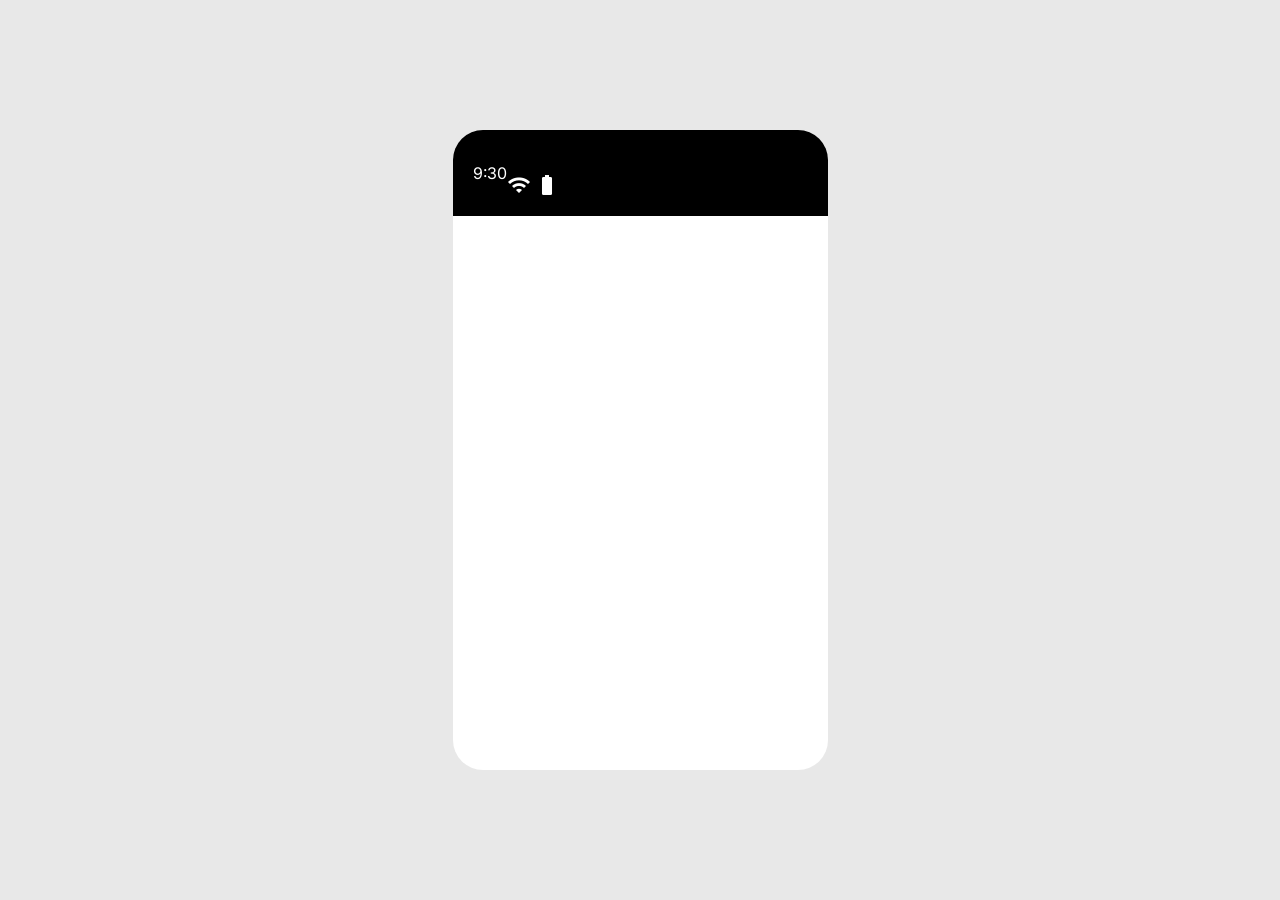
==== index.html @ 8336c26d "style: Adicionando estilização na barra superior" ====
<!DOCTYPE html>
<html lang="en">
<head>
    <meta charset="UTF-8">
    <meta name="viewport" content="width=device-width, initial-scale=1.0">
    <link rel="preconnect" href="https://fonts.googleapis.com">
    <link rel="preconnect" href="https://fonts.gstatic.com" crossorigin>
    <link href="https://fonts.googleapis.com/css2?family=Inter:ital,opsz,wght@0,14..32,100..900;1,14..32,100..900&display=swap" rel="stylesheet">
    <link href="https://fonts.googleapis.com/icon?family=Material+Icons"
      rel="stylesheet">
    <link rel="stylesheet" href="./src/css/style.css">
    <title>Jovi Study Lens</title>
</head>
<body>
    <div class="celular">
        <header class="barra-superior">
            <span>9:30</span>
            <div>
                <span class="material-icons">signal_cellular_alt</span>
                <span class="material-icons">wifi</span>
                <span class="material-icons">battery_full</span>
            </div>
        </header>
    </div>
</body>
</html>
---- src/css/style.css ----
body {
    margin: 0;
    font-family: 'Inter', sans-serif;
    background: #e8e8e8;
    display: flex;
    justify-content: center;
    align-items: center;
    height: 100vh;
}

.celular {
    width: 375px;
    height: 640px;
    background: #ffffff;
    border-radius: 30px;
    overflow: hidden;
    display: flex;
    flex-direction: column;
}

.barra-superior {
    padding: 15px 20px;
    color: white;
    background: black;
    display: flex;
    justify-content: space-between;
    align-items: center;
}
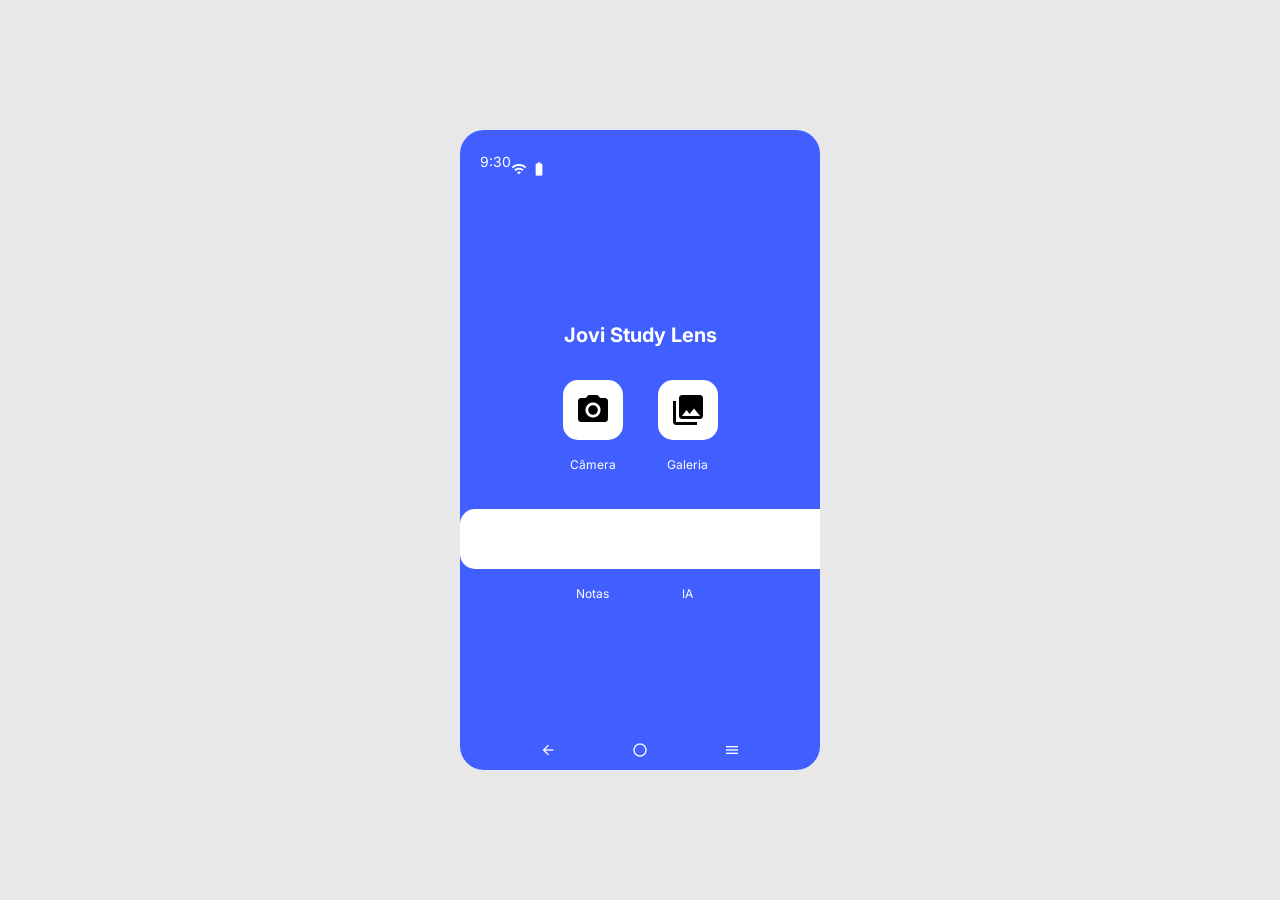
==== commit 20aa2b75: "style: Estilizando icones da home" ====
--- a/index.html
+++ b/index.html
@@ -21,6 +21,33 @@
                 <span class="material-icons">battery_full</span>
             </div>
         </header>
+
+        <main class="home">
+            <h1 class="home-titulo">Jovi Study Lens</h1>
+            <section class="apps">
+                <a href="" class="app">
+                    <span class="material-icons">photo_camera</span>
+                    <p>Câmera</p>
+                </a>
+                <a href="" class="app">
+                    <span class="material-icons">photo_library</span>
+                    <p>Galeria</p>
+                </a>
+                <a href="" class="app">
+                    <span class="material-icons">note_alt</span>
+                    <p>Notas</p>
+                </a>
+                <a href="" class="app">
+                    <span class="material-icons">auto_awesome</span>
+                    <p>IA</p>
+                </a>
+            </section>
+        </main>
+        <footer class="barra-inferior">
+            <span class="material-icons">arrow_back</span>
+            <span class="material-icons">radio_button_unchecked</span>
+            <span class="material-icons">menu</span>
+        </footer>
     </div>
 </body>
 </html>
--- a/src/css/style.css
+++ b/src/css/style.css
@@ -9,20 +9,100 @@
 }
 
 .celular {
-    width: 375px;
+    width: 360px;
     height: 640px;
-    background: #ffffff;
-    border-radius: 30px;
+    background: #415FFF;
+    border-radius: 24px;
     overflow: hidden;
     display: flex;
     flex-direction: column;
 }
 
+/* Barra Superior */
+
 .barra-superior {
-    padding: 15px 20px;
+    padding: 12px 20px;
+    font-size: 14px;
     color: white;
-    background: black;
+    background: transparent;
     display: flex;
     justify-content: space-between;
     align-items: center;
-}+}
+
+.barra-superior .material-icons {
+    font-size: 16px;
+}
+
+/* Fim Barra Superior */
+
+/*Barra Inferior */
+
+.barra-inferior {
+    padding: 12px 80px;
+    color: white;
+    background: transparent;
+    display: flex;
+    justify-content: space-between;
+    align-items: center;
+}
+
+.barra-inferior .material-icons {
+    font-size: 16px;
+}
+
+/* Fim Barra Inferior */
+
+.home {
+    flex: 1;
+    display: flex;
+    flex-direction: column;
+    justify-content: center;
+    align-items: center;
+    gap: 20px;
+}
+
+.home-titulo {
+    color: white;
+    font-size: 20px;
+    font-weight: 700;
+}
+
+.apps {
+    display: flex;
+    flex-wrap: wrap;
+    justify-content: center;
+    gap: 25px;
+    padding: 0 80px
+}
+
+.app {
+    width: 70px;
+    text-align: center;
+    color: black;
+    text-decoration: none;
+    display: flex;
+    flex-direction: column;
+    align-items: center;
+    gap: 5px;
+    trasition: 0.2s;
+}
+
+.app:hover {
+    transform: scale(1.1);
+}
+
+.app .material-icons {
+    font-size: 36px;
+    padding: 12px;
+    border-radius: 15px;
+    background: #ffffff
+}
+
+.app p {
+    font-size: 12px;
+    color: white;
+}
+
+
+
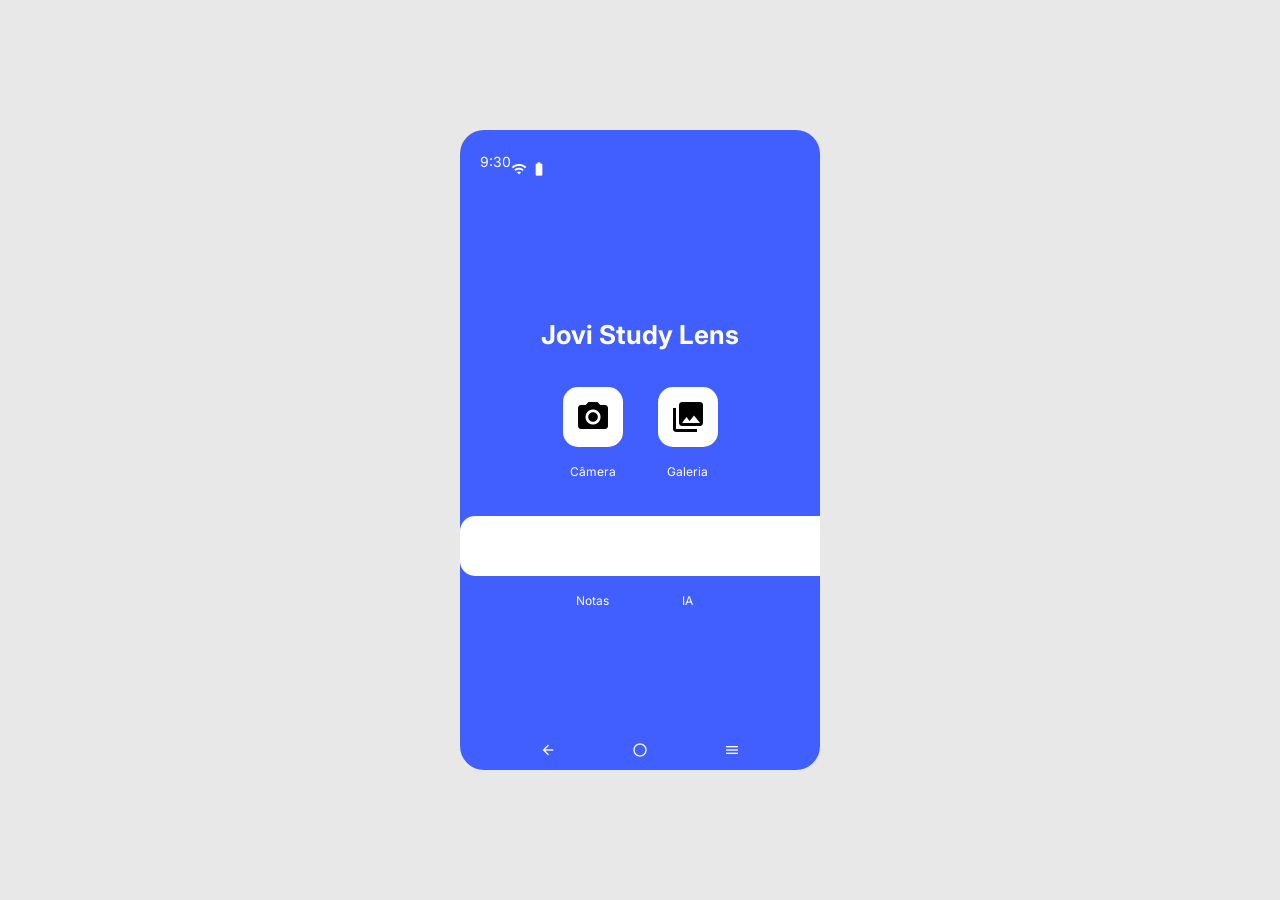
==== commit d89aaab5: "chore: Adicionando estrutura das outras páginas" ====
--- a/index.html
+++ b/index.html
@@ -25,19 +25,19 @@
         <main class="home">
             <h1 class="home-titulo">Jovi Study Lens</h1>
             <section class="apps">
-                <a href="" class="app">
+                <a href="./src/pages/camera.html" class="app">
                     <span class="material-icons">photo_camera</span>
                     <p>Câmera</p>
                 </a>
-                <a href="" class="app">
+                <a href="./src/pages/galeria.html" class="app">
                     <span class="material-icons">photo_library</span>
                     <p>Galeria</p>
                 </a>
-                <a href="" class="app">
+                <a href="./src/pages/notas.html" class="app">
                     <span class="material-icons">note_alt</span>
                     <p>Notas</p>
                 </a>
-                <a href="" class="app">
+                <a href="./src/pages/ia.html" class="app">
                     <span class="material-icons">auto_awesome</span>
                     <p>IA</p>
                 </a>
--- a/src/css/style.css
+++ b/src/css/style.css
@@ -64,7 +64,7 @@
 
 .home-titulo {
     color: white;
-    font-size: 20px;
+    font-size: 26px;
     font-weight: 700;
 }
 
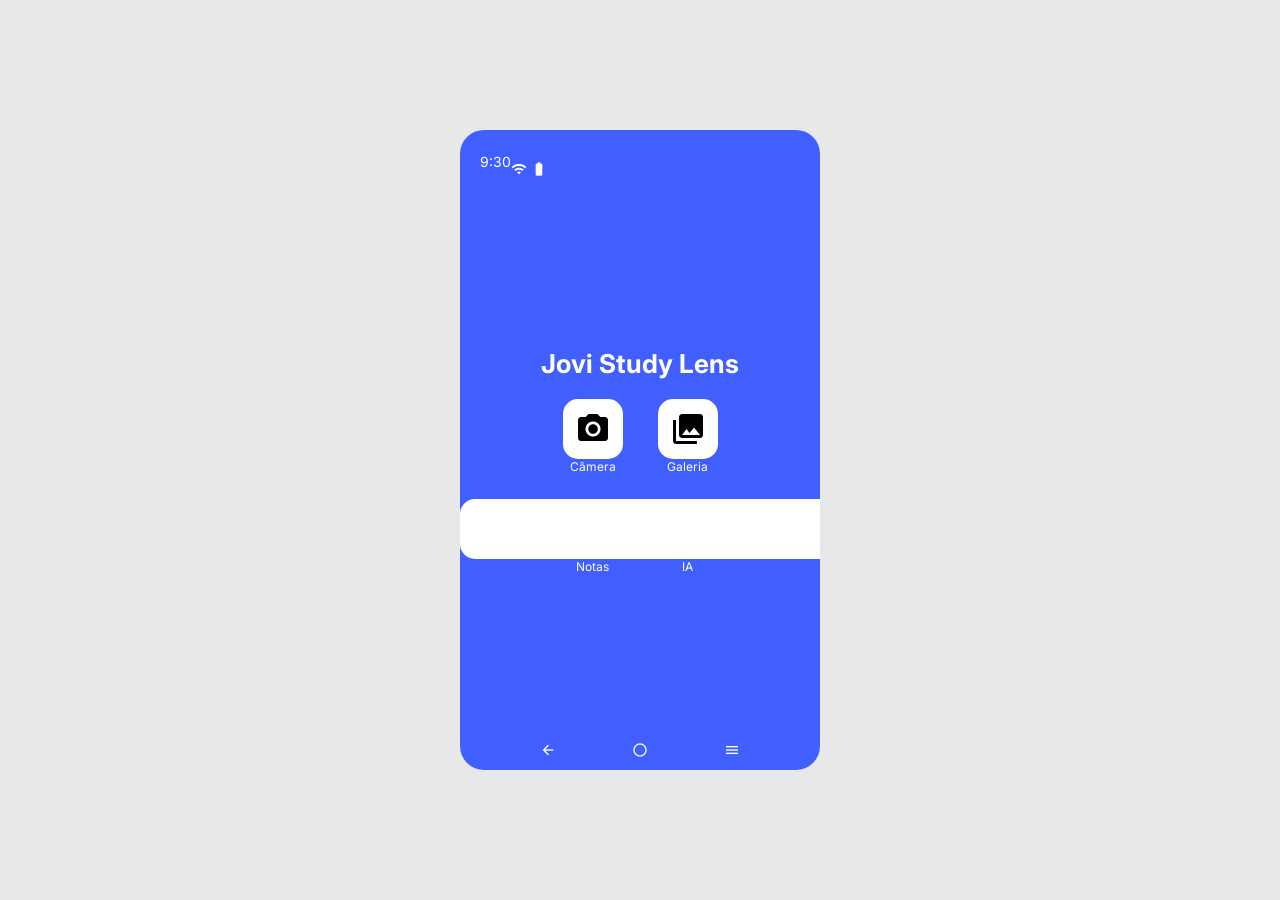
==== commit 5ebe48e9: "feat: Adicionando funcionalidade de voltar na barra inferior" ====
--- a/index.html
+++ b/index.html
@@ -44,9 +44,9 @@
             </section>
         </main>
         <footer class="barra-inferior">
-            <span class="material-icons">arrow_back</span>
-            <span class="material-icons">radio_button_unchecked</span>
-            <span class="material-icons">menu</span>
+          <button class="material-icons" onclick="history.back()">arrow_back</button>
+          <button class="material-icons" onclick="window.location.href='../index.html'"> radio_button_unchecked </button>
+          <button class="material-icons" onclick="alert('Abrir apps recentes')">menu</button>
         </footer>
     </div>
 </body>
--- a/src/css/style.css
+++ b/src/css/style.css
@@ -1,3 +1,10 @@
+* {
+  margin: 0;
+  padding: 0;
+  box-sizing: border-box;
+  font-family: 'Inter', sans-serif;
+}
+
 body {
     margin: 0;
     font-family: 'Inter', sans-serif;
@@ -51,6 +58,13 @@
     font-size: 16px;
 }
 
+.barra-inferior button {
+    background: transparent;
+    border: none;
+    cursor: pointer;
+    color: white;
+}
+
 /* Fim Barra Inferior */
 
 .home {
@@ -84,8 +98,7 @@
     display: flex;
     flex-direction: column;
     align-items: center;
-    gap: 5px;
-    trasition: 0.2s;
+    transition: 0.2s;
 }
 
 .app:hover {
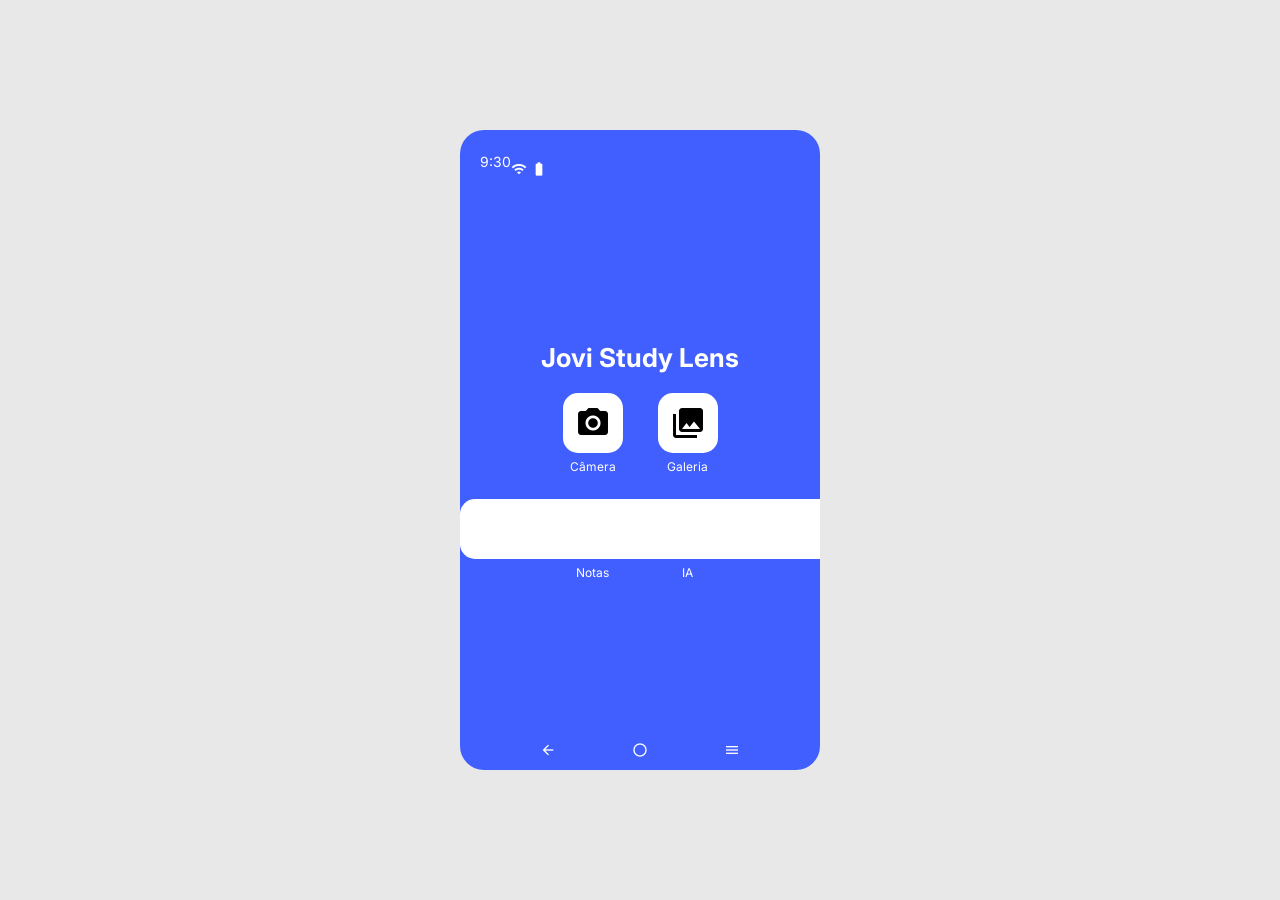
==== commit e5cea6db: "feat: Protótipo Jovi Study Lens completo" ====
--- a/index.html
+++ b/index.html
@@ -1,16 +1,20 @@
 <!DOCTYPE html>
 <html lang="en">
+
 <head>
     <meta charset="UTF-8">
     <meta name="viewport" content="width=device-width, initial-scale=1.0">
     <link rel="preconnect" href="https://fonts.googleapis.com">
     <link rel="preconnect" href="https://fonts.gstatic.com" crossorigin>
-    <link href="https://fonts.googleapis.com/css2?family=Inter:ital,opsz,wght@0,14..32,100..900;1,14..32,100..900&display=swap" rel="stylesheet">
-    <link href="https://fonts.googleapis.com/icon?family=Material+Icons"
-      rel="stylesheet">
+    <link
+        href="https://fonts.googleapis.com/css2?family=Inter:ital,opsz,wght@0,14..32,100..900;1,14..32,100..900&display=swap"
+        rel="stylesheet">
+    <link href="https://fonts.googleapis.com/icon?family=Material+Icons" rel="stylesheet">
     <link rel="stylesheet" href="./src/css/style.css">
+    <link rel="icon" href="/src/assets/favicon.ico">
     <title>Jovi Study Lens</title>
 </head>
+
 <body>
     <div class="celular">
         <header class="barra-superior">
@@ -44,10 +48,12 @@
             </section>
         </main>
         <footer class="barra-inferior">
-          <button class="material-icons" onclick="history.back()">arrow_back</button>
-          <button class="material-icons" onclick="window.location.href='../index.html'"> radio_button_unchecked </button>
-          <button class="material-icons" onclick="alert('Abrir apps recentes')">menu</button>
+            <button class="material-icons" onclick="history.back()">arrow_back</button>
+            <button class="material-icons" onclick="window.location.href='../index.html'">
+                radio_button_unchecked</button>
+            <button class="material-icons" onclick="alert('Abrir apps recentes')">menu</button>
         </footer>
     </div>
 </body>
+
 </html>
--- a/src/css/style.css
+++ b/src/css/style.css
@@ -1,3 +1,10 @@
+:root {
+    --background-pagina: #E8E8E8;
+    --background-celular: #415FFF; 
+    --cor-branco: #FFFFFF;
+    --cor-preta: #000000;
+}
+
 * {
   margin: 0;
   padding: 0;
@@ -7,8 +14,7 @@
 
 body {
     margin: 0;
-    font-family: 'Inter', sans-serif;
-    background: #e8e8e8;
+    background: var(--background-pagina);
     display: flex;
     justify-content: center;
     align-items: center;
@@ -18,19 +24,17 @@
 .celular {
     width: 360px;
     height: 640px;
-    background: #415FFF;
+    background: var(--background-celular);
     border-radius: 24px;
     overflow: hidden;
     display: flex;
     flex-direction: column;
 }
 
-/* Barra Superior */
-
 .barra-superior {
     padding: 12px 20px;
     font-size: 14px;
-    color: white;
+    color: var(--cor-branco);
     background: transparent;
     display: flex;
     justify-content: space-between;
@@ -41,13 +45,9 @@
     font-size: 16px;
 }
 
-/* Fim Barra Superior */
-
-/*Barra Inferior */
-
 .barra-inferior {
     padding: 12px 80px;
-    color: white;
+    color: var(--cor-branco);
     background: transparent;
     display: flex;
     justify-content: space-between;
@@ -62,10 +62,8 @@
     background: transparent;
     border: none;
     cursor: pointer;
-    color: white;
+    color: var(--cor-branco);
 }
-
-/* Fim Barra Inferior */
 
 .home {
     flex: 1;
@@ -77,7 +75,7 @@
 }
 
 .home-titulo {
-    color: white;
+    color: var(--cor-branco);
     font-size: 26px;
     font-weight: 700;
 }
@@ -87,13 +85,13 @@
     flex-wrap: wrap;
     justify-content: center;
     gap: 25px;
-    padding: 0 80px
+    padding: 0 80px;
 }
 
 .app {
     width: 70px;
     text-align: center;
-    color: black;
+    color: var(--cor-preta);
     text-decoration: none;
     display: flex;
     flex-direction: column;
@@ -109,12 +107,13 @@
     font-size: 36px;
     padding: 12px;
     border-radius: 15px;
-    background: #ffffff
+    background: var(--cor-branco);
 }
 
 .app p {
+    margin-top: 6px;
     font-size: 12px;
-    color: white;
+    color: var(--cor-branco);
 }
 
 
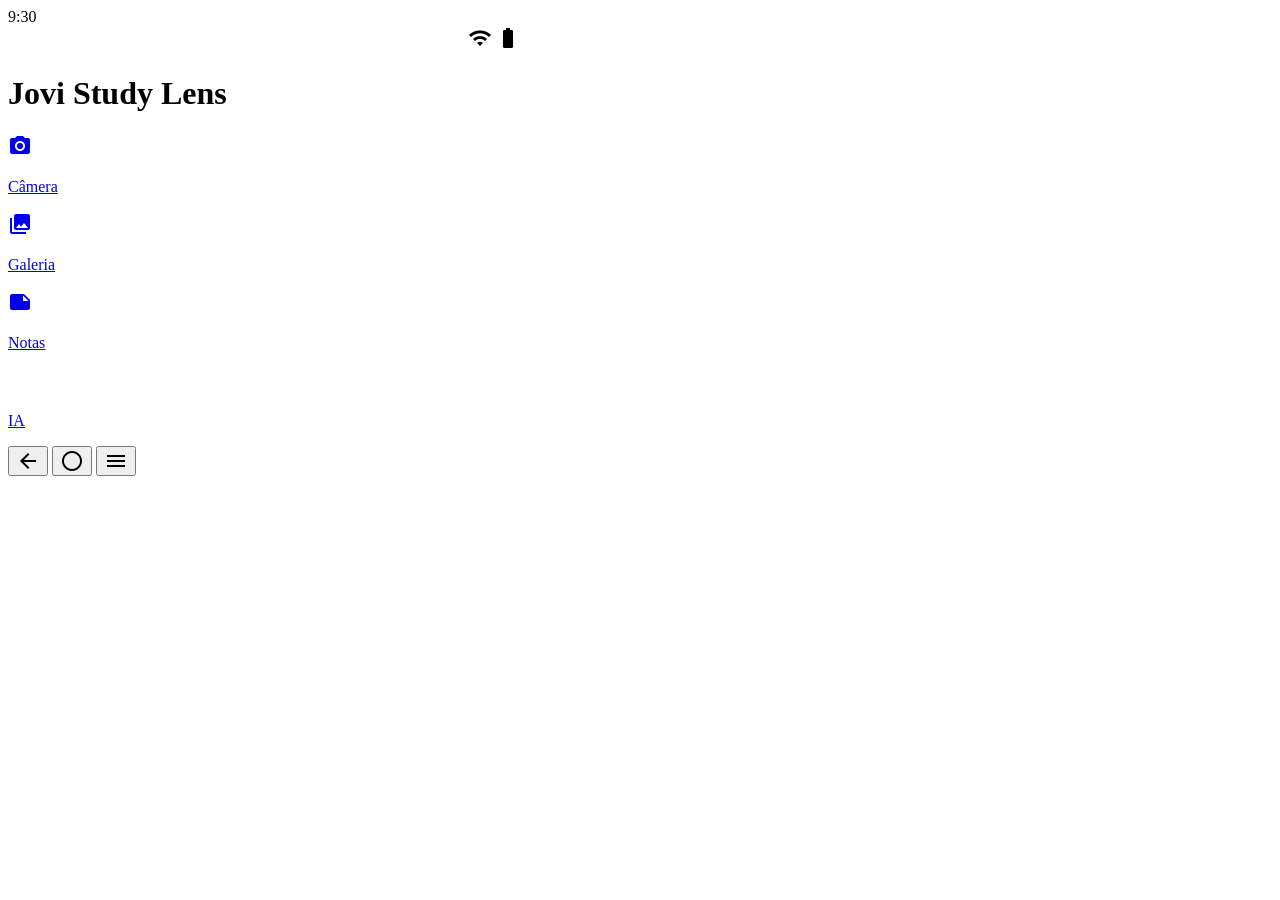
==== commit 67d53cbb: "fix: Arrumando links para o GitHub Pages" ====
--- a/index.html
+++ b/index.html
@@ -10,8 +10,8 @@
         href="https://fonts.googleapis.com/css2?family=Inter:ital,opsz,wght@0,14..32,100..900;1,14..32,100..900&display=swap"
         rel="stylesheet">
     <link href="https://fonts.googleapis.com/icon?family=Material+Icons" rel="stylesheet">
-    <link rel="stylesheet" href="./src/css/style.css">
-    <link rel="icon" href="/src/assets/favicon.ico">
+    <link rel="stylesheet" href="/front-end-jovi/src/css/style.css">
+    <link rel="icon" href="/front-end-jovi/src/assets/favicon.ico">
     <title>Jovi Study Lens</title>
 </head>
 
@@ -29,19 +29,19 @@
         <main class="home">
             <h1 class="home-titulo">Jovi Study Lens</h1>
             <section class="apps">
-                <a href="./src/pages/camera.html" class="app">
+                <a href="/front-end-jovi/src/pages/camera.html" class="app">
                     <span class="material-icons">photo_camera</span>
                     <p>Câmera</p>
                 </a>
-                <a href="./src/pages/galeria.html" class="app">
+                <a href="/front-end-jovi/src/pages/galeria.html" class="app">
                     <span class="material-icons">photo_library</span>
                     <p>Galeria</p>
                 </a>
-                <a href="./src/pages/notas.html" class="app">
+                <a href="/front-end-jovi/src/pages/notas.html" class="app">
                     <span class="material-icons">note_alt</span>
                     <p>Notas</p>
                 </a>
-                <a href="./src/pages/ia.html" class="app">
+                <a href="/front-end-jovi/src/pages/ia.html" class="app">
                     <span class="material-icons">auto_awesome</span>
                     <p>IA</p>
                 </a>
@@ -49,7 +49,7 @@
         </main>
         <footer class="barra-inferior">
             <button class="material-icons" onclick="history.back()">arrow_back</button>
-            <button class="material-icons" onclick="window.location.href='../index.html'">
+            <button class="material-icons" onclick="window.location.href='/front-end-jovi/index.html'">
                 radio_button_unchecked</button>
             <button class="material-icons" onclick="alert('Abrir apps recentes')">menu</button>
         </footer>
